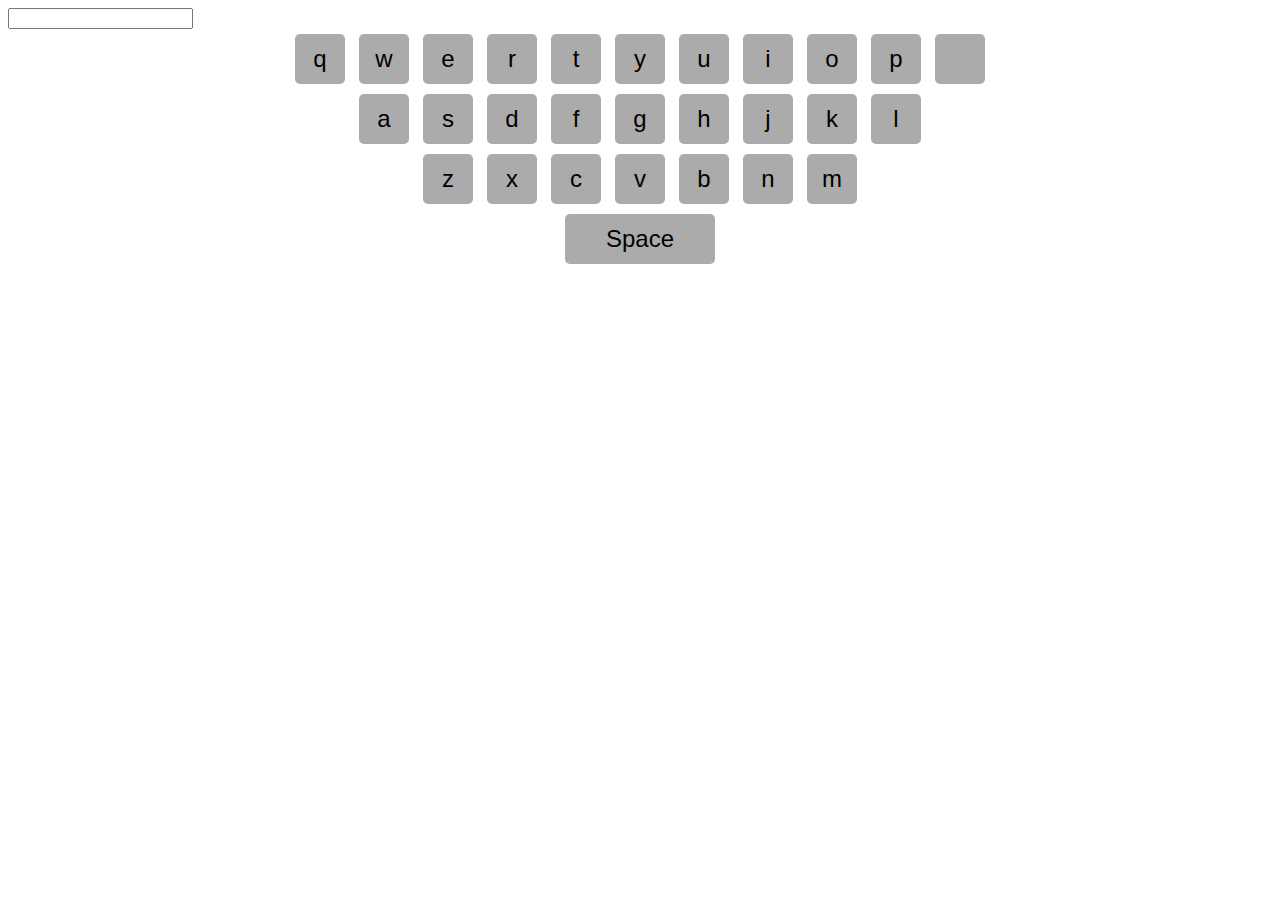
==== tecladov.html @ 21a39cea "seccion racetrack, acordeon y scroll desing agregados" ====
<!DOCTYPE html>
<html lang="en">
<head>
    <meta charset="UTF-8">
    <meta http-equiv="X-UA-Compatible" content="IE=edge">
    <meta name="viewport" content="width=device-width, initial-scale=1.0">
    <title>Document</title>
</head>
<body>
    <style>
        #keyboard {
            display: grid;
            justify-content: center;
            text-align: center;
            }

            .row {
            display: flex;
            justify-content: center;
            }

            .key {
            width: 50px;
            height: 50px;
            margin: 5px;
            border: none;
            background-color: #ababab;
            font-size: 24px;
            cursor: pointer;
            border-radius: 5px;
            }

            .uppercase {
            text-transform: uppercase;
            }

            .space {
            width: 150px;
            }

            .backspace {
            background-image: url("https://cdn4.iconfinder.com/data/icons/ionicons/512/icon-ios7-arrow-back-512.png");
            background-size: cover;
            background-repeat: no-repeat;
            background-position: center;
            color: transparent;
            }
    </style>
    <input type="text" id="input-text">
    <div id="keyboard">
        <div>
            <button class="key">q</button>
            <button class="key">w</button>
            <button class="key">e</button>
            <button class="key">r</button>
            <button class="key">t</button>
            <button class="key">y</button>
            <button class="key">u</button>
            <button class="key">i</button>
            <button class="key">o</button>
            <button class="key">p</button>
            <button class="key backspace">Backspace</button>
        </div>
        <div>
            <button class="key">a</button>
            <button class="key">s</button>
            <button class="key">d</button>
            <button class="key">f</button>
            <button class="key">g</button>
            <button class="key">h</button>
            <button class="key">j</button>
            <button class="key">k</button>
            <button class="key">l</button>
        </div>
        <div>
            <button class="key">z</button>
            <button class="key">x</button>
            <button class="key">c</button>
            <button class="key">v</button>
            <button class="key">b</button>
            <button class="key">n</button>
            <button class="key">m</button>
           
        </div>
        <div>

        <button class="key space">Space</button>
    </div>
    </div>
    <script>
        const inputText = document.getElementById("input-text");
        const keys = document.querySelectorAll(".key");

        keys.forEach((key) => {
            key.addEventListener("click", (e) => {
                const value = e.target.innerText;
                switch (value) {
                case "Backspace": inputText.value = inputText.value.slice(0, -1); break;
                case "Space": inputText.value += " "; break;
                default: inputText.value += value; break;
                }
            });
        });

        inputText.addEventListener("keydown", (e) => {
        if (e.keyCode === 8) {
            inputText.value = inputText.value.slice(0, -1);
        }
        });
    </script>
</body>
</html>
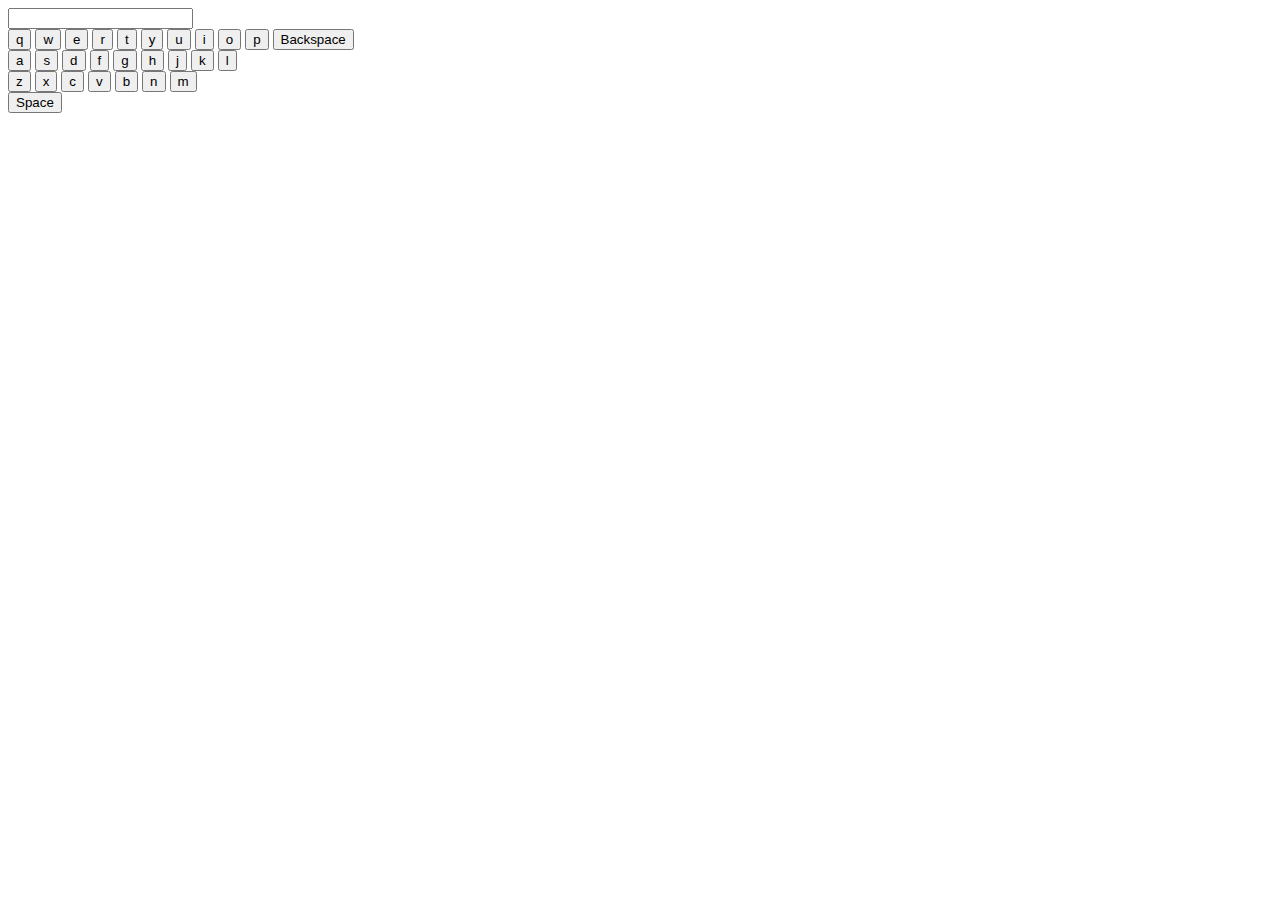
==== commit 19fe1ca6: "css agregado para panel center .race" ====
--- a/tecladov.html
+++ b/tecladov.html
@@ -8,43 +8,7 @@
 </head>
 <body>
     <style>
-        #keyboard {
-            display: grid;
-            justify-content: center;
-            text-align: center;
-            }
-
-            .row {
-            display: flex;
-            justify-content: center;
-            }
-
-            .key {
-            width: 50px;
-            height: 50px;
-            margin: 5px;
-            border: none;
-            background-color: #ababab;
-            font-size: 24px;
-            cursor: pointer;
-            border-radius: 5px;
-            }
-
-            .uppercase {
-            text-transform: uppercase;
-            }
-
-            .space {
-            width: 150px;
-            }
-
-            .backspace {
-            background-image: url("https://cdn4.iconfinder.com/data/icons/ionicons/512/icon-ios7-arrow-back-512.png");
-            background-size: cover;
-            background-repeat: no-repeat;
-            background-position: center;
-            color: transparent;
-            }
+        
     </style>
     <input type="text" id="input-text">
     <div id="keyboard">
@@ -88,25 +52,7 @@
     </div>
     </div>
     <script>
-        const inputText = document.getElementById("input-text");
-        const keys = document.querySelectorAll(".key");
 
-        keys.forEach((key) => {
-            key.addEventListener("click", (e) => {
-                const value = e.target.innerText;
-                switch (value) {
-                case "Backspace": inputText.value = inputText.value.slice(0, -1); break;
-                case "Space": inputText.value += " "; break;
-                default: inputText.value += value; break;
-                }
-            });
-        });
-
-        inputText.addEventListener("keydown", (e) => {
-        if (e.keyCode === 8) {
-            inputText.value = inputText.value.slice(0, -1);
-        }
-        });
     </script>
 </body>
 </html>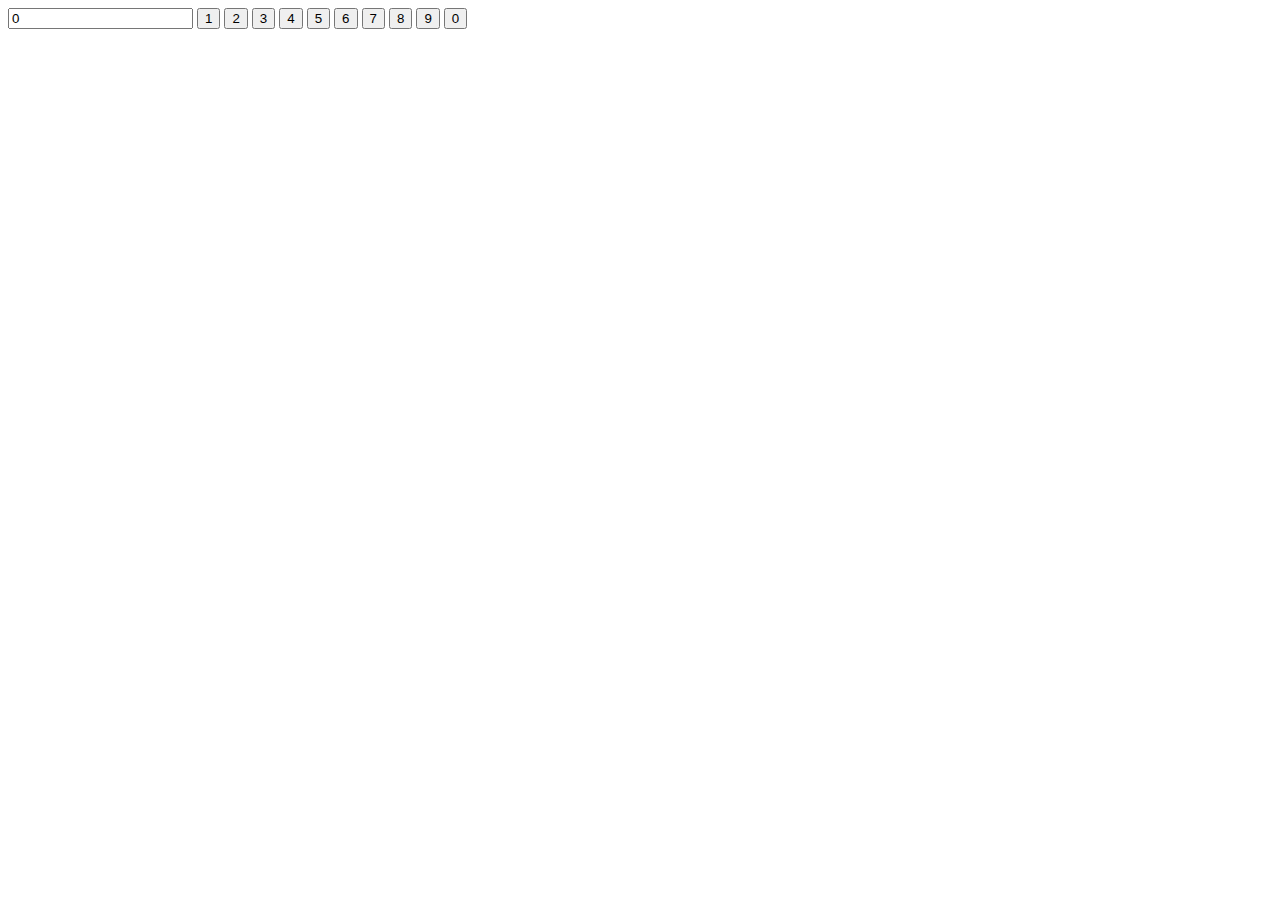
==== commit d87a6bbf: "css para teclado virtual" ====
--- a/tecladov.html
+++ b/tecladov.html
@@ -10,49 +10,28 @@
     <style>
         
     </style>
-    <input type="text" id="input-text">
-    <div id="keyboard">
-        <div>
-            <button class="key">q</button>
-            <button class="key">w</button>
-            <button class="key">e</button>
-            <button class="key">r</button>
-            <button class="key">t</button>
-            <button class="key">y</button>
-            <button class="key">u</button>
-            <button class="key">i</button>
-            <button class="key">o</button>
-            <button class="key">p</button>
-            <button class="key backspace">Backspace</button>
-        </div>
-        <div>
-            <button class="key">a</button>
-            <button class="key">s</button>
-            <button class="key">d</button>
-            <button class="key">f</button>
-            <button class="key">g</button>
-            <button class="key">h</button>
-            <button class="key">j</button>
-            <button class="key">k</button>
-            <button class="key">l</button>
-        </div>
-        <div>
-            <button class="key">z</button>
-            <button class="key">x</button>
-            <button class="key">c</button>
-            <button class="key">v</button>
-            <button class="key">b</button>
-            <button class="key">n</button>
-            <button class="key">m</button>
-           
-        </div>
-        <div>
 
-        <button class="key space">Space</button>
-    </div>
-    </div>
+<input type="number" id="mi-input" value="0">
+<button id="boton-1">1</button>
+<button id="boton-2">2</button>
+<button id="boton-3">3</button>
+<button id="boton-4">4</button>
+<button id="boton-5">5</button>
+<button id="boton-6">6</button>
+<button id="boton-7">7</button>
+<button id="boton-8">8</button>
+<button id="boton-9">9</button>
+<button id="boton-0">0</button>
     <script>
+const input = document.getElementById("mi-input");
+const botones = document.querySelectorAll("button");
 
+botones.forEach(boton => {
+  boton.addEventListener("click", () => {
+    const numero = boton.textContent;
+    input.value += numero;
+  });
+});
     </script>
 </body>
 </html>